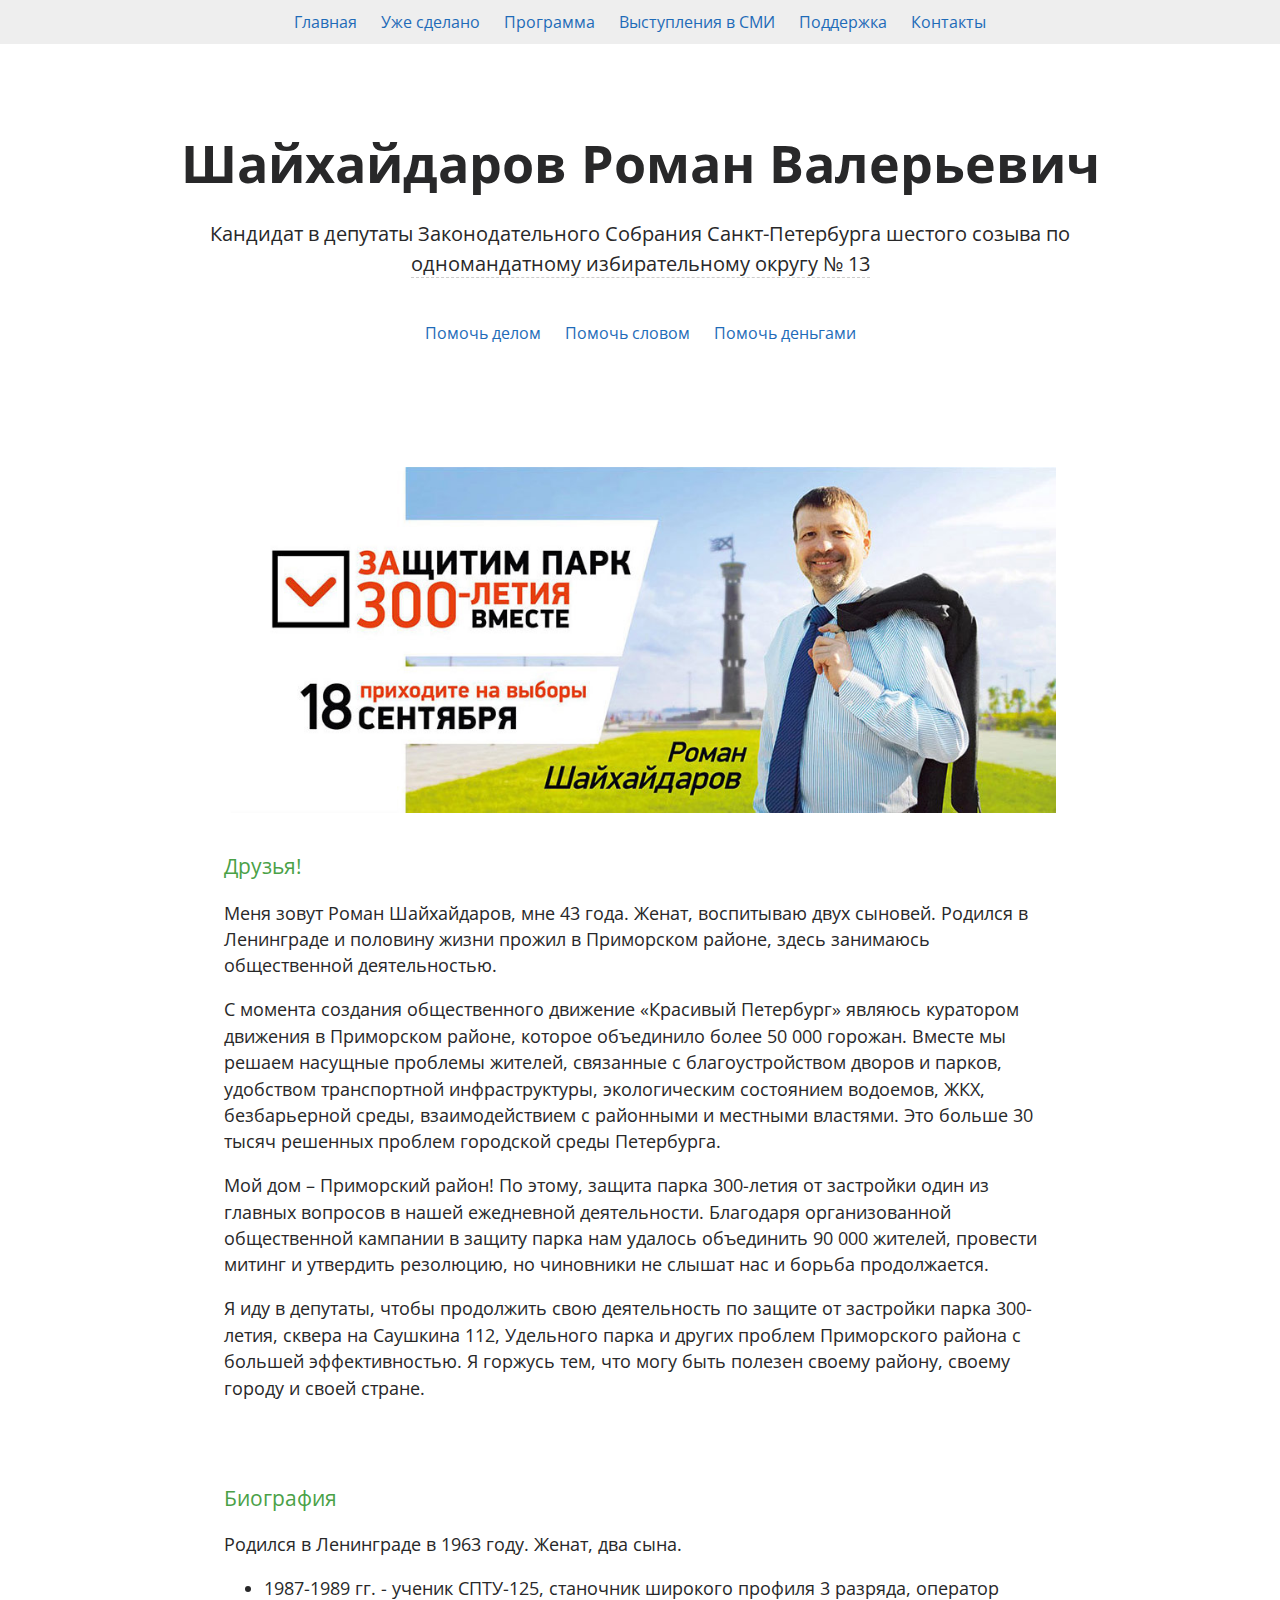
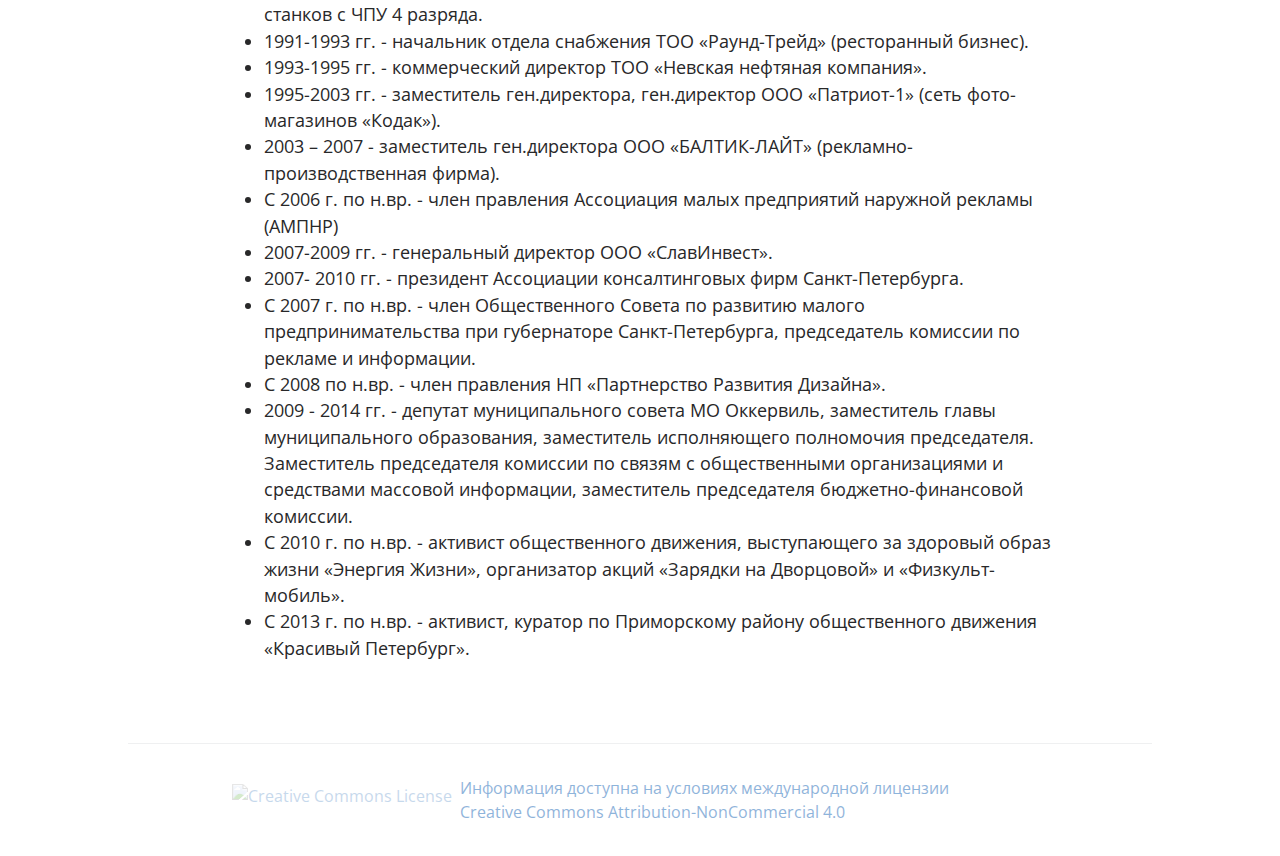
==== index.html @ 948182d2 "Fix quick links" ====
<!DOCTYPE html>
<html lang="ru">
<head>
  <meta charset="UTF-8">
  <title>Роман Шайхадаров - кандидат в депутаты Законодательного Собрания Санкт-Петербурга</title>
  <meta name="viewport" content="width=device-width, initial-scale=1">
  <link rel="stylesheet" type="text/css" href="stylesheets/normalize.css" media="screen">
  <link href='https://fonts.googleapis.com/css?family=Open+Sans:400,700' rel='stylesheet' type='text/css'>
  <link rel="stylesheet" type="text/css" href="stylesheets/stylesheet.css" media="screen">
  <link rel="stylesheet" type="text/css" href="stylesheets/github-light.css" media="screen">
  <script>
  (function(i,s,o,g,r,a,m){i['GoogleAnalyticsObject']=r;i[r]=i[r]||function(){
  (i[r].q=i[r].q||[]).push(arguments)},i[r].l=1*new Date();a=s.createElement(o),
  m=s.getElementsByTagName(o)[0];a.async=1;a.src=g;m.parentNode.insertBefore(a,m)
  })(window,document,'script','https://www.google-analytics.com/analytics.js','ga');

  ga('create', 'UA-73657709-2', 'auto');
  ga('send', 'pageview');

</script>
</head>
<body>
  <nav class="menu">
    <div class="centered">
      <a href="../">Главная</a>
      <a href="../done">Уже сделано</a>
      <a href="../program">Программа</a>
      <a href="../media">Выступления в СМИ</a>
      <a href="../support">Поддержка</a>
      <a href="../contacts">Контакты</a>
    </div>
  </nav>
  <section class="page-header">
    <h1 class="project-name">Шайхайдаров Роман Валерьевич</h1>
    <h2 class="project-tagline">Кандидат в депутаты Законодательного Собрания Санкт-Петербурга шестого созыва по <span class="hover-img">одномандатному избирательному округу № 13 <img src="map.jpg"></span></h2>
    <nav class="quick-links">
      <a href="http://romanspb.ru/support#do">
        Помочь делом
      </a>
      <a href="http://romanspb.ru/support#share">
        Помочь словом
      </a>
      <a href="http://romanspb.ru/support#money">
        Помочь деньгами
      </a>
    </nav>
  </section>

  <section class="main-content welcome">
    <img src="images/banner.jpg">
    <h3>
      <a id="welcome" class="anchor" href="#welcome" aria-hidden="true">
        <span aria-hidden="true" class="octicon octicon-link"></span></a>Друзья!</h3>

          <p>
            Меня зовут Роман Шайхайдаров, мне 43 года. Женат, воспитываю двух сыновей. Родился в Ленинграде и половину жизни прожил в Приморском районе, здесь занимаюсь общественной деятельностью.
          </p>
          <p>
           С момента создания общественного движение «Красивый Петербург» являюсь куратором движения в Приморском районе, которое объединило более 50 000 горожан.
	Вместе мы решаем насущные проблемы жителей, связанные с благоустройством дворов и парков, удобством транспортной инфраструктуры, экологическим состоянием водоемов, ЖКХ, безбарьерной среды, взаимодействием с районными и местными властями. Это больше 30 тысяч решенных проблем городской среды Петербурга.
          </p>
          <p>
            Мой дом – Приморский район! По этому, защита парка 300-летия от застройки один из главных вопросов в нашей ежедневной деятельности. Благодаря организованной общественной кампании в защиту парка нам удалось объединить 90 000 жителей, провести митинг и утвердить резолюцию, но чиновники не слышат нас и борьба продолжается.
          </p>
           <p>
            Я иду в депутаты, чтобы продолжить свою деятельность по защите от застройки парка 300-летия, сквера на Саушкина 112, Удельного парка и других проблем Приморского района с большей эффективностью. Я горжусь тем, что могу быть полезен своему району, своему городу и своей стране.
          </p>
    </section>
    <section class="biography main-content">
      <h3>
        <a id="designer-templates" class="anchor" href="#designer-templates" aria-hidden="true"><span aria-hidden="true" class="octicon octicon-link"></span></a>
        Биография
      </h3>

      <p>Родился в Ленинграде в 1963 году. Женат, два сына.
        <ul>
          <li>
            1987-1989 гг. - ученик СПТУ-125, станочник широкого профиля 3 разряда, оператор станков с ЧПУ 4 разряда.
          </li>
          <li>
            1991-1993 гг. - начальник отдела снабжения ТОО «Раунд-Трейд» (ресторанный бизнес).
          </li>
          <li>
            1993-1995 гг. - коммерческий директор ТОО «Невская нефтяная компания».
          </li>
          <li>
            1995-2003 гг. - заместитель ген.директора, ген.директор ООО «Патриот-1» (сеть фото-магазинов «Кодак»).
          </li>
          <li>
            2003 – 2007 - заместитель ген.директора ООО «БАЛТИК-ЛАЙТ» (рекламно-производственная фирма).
          </li>
          <li>
            С 2006 г. по н.вр. - член правления Ассоциация малых предприятий наружной рекламы (АМПНР)
          </li>
          <li>
            2007-2009 гг. - генеральный директор ООО «СлавИнвест».
          </li>
          <li>
            2007- 2010 гг. - президент Ассоциации консалтинговых фирм Санкт-Петербурга.
          </li>
          <li>
            С 2007 г. по н.вр. - член Общественного Совета по развитию малого предпринимательства при губернаторе Санкт-Петербурга, председатель комиссии по рекламе и информации.
          </li>
          <li>
            С 2008 по н.вр. - член правления НП «Партнерство Развития Дизайна».
          </li>
          <li>
            2009 - 2014 гг. - депутат муниципального совета МО Оккервиль, заместитель главы муниципального образования, заместитель исполняющего полномочия председателя. Заместитель председателя комиссии по связям с общественными организациями и средствами массовой информации, заместитель председателя бюджетно-финансовой комиссии.
          </li>
          <li>
            С 2010 г. по н.вр. - активист общественного движения, выступающего за здоровый образ жизни «Энергия Жизни», организатор акций «Зарядки на Дворцовой» и «Физкульт-мобиль».
          </li>
          <li>
            С 2013 г. по н.вр. - активист, куратор по Приморскому району общественного движения «Красивый Петербург».
          </li>

        </ul>
      </p>
    </section>

    <footer class="site-footer main-content">
      <a rel="license" href="http://creativecommons.org/licenses/by-nc/4.0/">
        <img alt="Creative Commons License" src="https://i.creativecommons.org/l/by-nc/4.0/88x31.png" />
        <span>Информация доступна на условиях международной лицензии <br />
           Creative Commons Attribution-NonCommercial 4.0
        </span>
      </a>
    </footer>

</body>
</html>
---- stylesheets/stylesheet.css ----
* {
  box-sizing: border-box; }

body {
  padding: 0;
  margin: 0;
  font-family: "Open Sans", "Helvetica Neue", Helvetica, Arial, sans-serif;
  font-size: 16px;
  line-height: 1.5;
  color: rgb(40,40,41); }

a {
  color: #1e6bb8;
  text-decoration: none; }
a:hover {
    text-decoration: underline;
}
.hover-img{
  position: relative;
  cursor: zoom-in;
  border-bottom: 1px dashed #ccc;
  white-space: nowrap;
}
.hover-img img{
  display: none;
}

.hover-img:hover img{
  display: block;
  position: absolute;
  top: 35px;
right: 0;
box-shadow: 5px 5px 25px #333;
border-radius: 1px;
}

nav.menu{
  width: 100%;
  background: #eee;
  text-align: center;
}
nav a{
  display: inline-block;
  height: 44px;
  padding: 10px;
}
nav .centered{
  max-width: 64rem;
  margin: 0 auto;
}
.btn {
  display: inline-block;
  margin-bottom: 1rem;
  color: rgba(255, 255, 255, 0.7);
  background-color: rgba(255, 255, 255, 0.08);
  border-color: rgba(255, 255, 255, 0.2);
  border-style: solid;
  border-width: 1px;
  border-radius: 0.3rem;
  transition: color 0.2s, background-color 0.2s, border-color 0.2s; }
  .btn + .btn {
    margin-left: 1rem; }

.btn:hover {
  color: rgba(255, 255, 255, 0.8);
  text-decoration: none;
  background-color: rgba(255, 255, 255, 0.2);
  border-color: rgba(255, 255, 255, 0.3); }

@media screen and (min-width: 64em) {
  .btn {
    padding: 0.75rem 1rem; } }

@media screen and (min-width: 42em) and (max-width: 64em) {
  .btn {
    padding: 0.6rem 0.9rem;
    font-size: 0.9rem; } }

@media screen and (max-width: 42em) {
  .btn {
    display: block;
    width: 100%;
    padding: 0.75rem;
    font-size: 0.9rem; }
    .btn + .btn {
      margin-top: 1rem;
      margin-left: 0; } }

.page-header {
  color: rgb(40,40,41);
  background: rgb(255,255,255);
  text-align: center;
  /*background-color: rgb(74,161,71);*/
  /*background-image: linear-gradient(120deg, #155799, rgb(74,161,71)); */
}

@media screen and (min-width: 64em) {
  .page-header {
    padding: 5rem 6rem; } }

@media screen and (min-width: 42em) and (max-width: 64em) {
  .page-header {
    padding: 3rem 4rem; } }

@media screen and (max-width: 42em) {
  .page-header {
    padding: 2rem 1rem; } }

.project-name {
  margin-top: 0;
  margin-bottom: 0.1rem; }

@media screen and (min-width: 64em) {
  .project-name {
    font-size: 3.25rem; } }

@media screen and (min-width: 42em) and (max-width: 64em) {
  .project-name {
    font-size: 2.25rem; } }

@media screen and (max-width: 42em) {
  .project-name {
    font-size: 1.75rem; } }

.project-tagline {
  margin-bottom: 2rem;
  font-weight: normal;
  opacity: 1; }

@media screen and (min-width: 64em) {
  .project-tagline {
    font-size: 1.25rem; } }

@media screen and (min-width: 42em) and (max-width: 64em) {
  .project-tagline {
    font-size: 1.15rem; } }

@media screen and (max-width: 42em) {
  .project-tagline {
    font-size: 1rem; } }

.main-content :first-child {
  margin-top: 0; }
.main-content img {
  max-width: 100%; }
.main-content h1, .main-content h2, .main-content h3, .main-content h4, .main-content h5, .main-content h6 {
  margin-top: 2rem;
  margin-bottom: 1rem;
  font-weight: normal;
  color: rgb(74,161,71); }
.main-content p {
  margin-bottom: 1em; }
.main-content code {
  padding: 2px 4px;
  font-family: Consolas, "Liberation Mono", Menlo, Courier, monospace;
  font-size: 0.9rem;
  color: #383e41;
  background-color: #f3f6fa;
  border-radius: 0.3rem; }
.main-content pre {
  padding: 0.8rem;
  margin-top: 0;
  margin-bottom: 1rem;
  font: 1rem Consolas, "Liberation Mono", Menlo, Courier, monospace;
  color: #567482;
  word-wrap: normal;
  background-color: #f3f6fa;
  border: solid 1px #dce6f0;
  border-radius: 0.3rem; }
  .main-content pre > code {
    padding: 0;
    margin: 0;
    font-size: 0.9rem;
    color: #567482;
    word-break: normal;
    white-space: pre;
    background: transparent;
    border: 0; }
.main-content .highlight {
  margin-bottom: 1rem; }
  .main-content .highlight pre {
    margin-bottom: 0;
    word-break: normal; }
.main-content .highlight pre, .main-content pre {
  padding: 0.8rem;
  overflow: auto;
  font-size: 0.9rem;
  line-height: 1.45;
  border-radius: 0.3rem; }
.main-content pre code, .main-content pre tt {
  display: inline;
  max-width: initial;
  padding: 0;
  margin: 0;
  overflow: initial;
  line-height: inherit;
  word-wrap: normal;
  background-color: transparent;
  border: 0; }
  .main-content pre code:before, .main-content pre code:after, .main-content pre tt:before, .main-content pre tt:after {
    content: normal; }
.main-content ul, .main-content ol {
  margin-top: 0; }
.main-content blockquote {
  padding: 0 1rem;
  margin-left: 0;
  color: #819198;
  border-left: 0.3rem solid #dce6f0; }
  .main-content blockquote > :first-child {
    margin-top: 0; }
  .main-content blockquote > :last-child {
    margin-bottom: 0; }
.main-content table {
  display: block;
  width: 100%;
  overflow: auto;
  word-break: normal;
  word-break: keep-all; }
  .main-content table th {
    font-weight: bold; }
  .main-content table th, .main-content table td {
    padding: 0.5rem 1rem;
    border: 1px solid #e9ebec; }
.main-content dl {
  padding: 0; }
  .main-content dl dt {
    padding: 0;
    margin-top: 1rem;
    font-size: 1rem;
    font-weight: bold; }
  .main-content dl dd {
    padding: 0;
    margin-bottom: 1rem; }
.main-content hr {
  height: 2px;
  padding: 0;
  margin: 1rem 0;
  background-color: #eff0f1;
  border: 0; }

@media screen and (min-width: 64em) {
  .main-content {
    max-width: 64rem;
    padding: 2rem 6rem;
    margin: 0 auto;
    font-size: 1.1rem; } }

@media screen and (min-width: 42em) and (max-width: 64em) {
  .main-content {
    padding: 2rem 4rem;
    font-size: 1.1rem; } }

@media screen and (max-width: 42em) {
  .main-content {
    padding: 2rem 1rem;
    font-size: 1rem; } }

.site-footer {
  padding-top: 2rem;
  margin-top: 2rem;
  border-top: solid 1px #eff0f1; }
.site-footer a {
  opacity: 0.5;
}
.site-footer a:hover,.site-footer a:hover img, .site-footer a img:hover {
  opacity: 1;
}
.site-footer a img{
  opacity: 0.5;
  float: left;
  padding: 8px;

}

.site-footer-owner {
  display: block;
  font-weight: bold; }

.site-footer-credits {
  color: #819198; }

@media screen and (min-width: 64em) {
  .site-footer {
    font-size: 1rem; } }

@media screen and (min-width: 42em) and (max-width: 64em) {
  .site-footer {
    font-size: 1rem; } }

@media screen and (max-width: 42em) {
  .site-footer {
    font-size: 0.9rem; } }
---- stylesheets/github-light.css ----
/*
The MIT License (MIT)

Copyright (c) 2016 GitHub, Inc.

Permission is hereby granted, free of charge, to any person obtaining a copy
of this software and associated documentation files (the "Software"), to deal
in the Software without restriction, including without limitation the rights
to use, copy, modify, merge, publish, distribute, sublicense, and/or sell
copies of the Software, and to permit persons to whom the Software is
furnished to do so, subject to the following conditions:

The above copyright notice and this permission notice shall be included in all
copies or substantial portions of the Software.

THE SOFTWARE IS PROVIDED "AS IS", WITHOUT WARRANTY OF ANY KIND, EXPRESS OR
IMPLIED, INCLUDING BUT NOT LIMITED TO THE WARRANTIES OF MERCHANTABILITY,
FITNESS FOR A PARTICULAR PURPOSE AND NONINFRINGEMENT. IN NO EVENT SHALL THE
AUTHORS OR COPYRIGHT HOLDERS BE LIABLE FOR ANY CLAIM, DAMAGES OR OTHER
LIABILITY, WHETHER IN AN ACTION OF CONTRACT, TORT OR OTHERWISE, ARISING FROM,
OUT OF OR IN CONNECTION WITH THE SOFTWARE OR THE USE OR OTHER DEALINGS IN THE
SOFTWARE.

*/

.pl-c /* comment */ {
  color: #969896;
}

.pl-c1 /* constant, variable.other.constant, support, meta.property-name, support.constant, support.variable, meta.module-reference, markup.raw, meta.diff.header */,
.pl-s .pl-v /* string variable */ {
  color: #0086b3;
}

.pl-e /* entity */,
.pl-en /* entity.name */ {
  color: #795da3;
}

.pl-smi /* variable.parameter.function, storage.modifier.package, storage.modifier.import, storage.type.java, variable.other */,
.pl-s .pl-s1 /* string source */ {
  color: #333;
}

.pl-ent /* entity.name.tag */ {
  color: #63a35c;
}

.pl-k /* keyword, storage, storage.type */ {
  color: #a71d5d;
}

.pl-s /* string */,
.pl-pds /* punctuation.definition.string, string.regexp.character-class */,
.pl-s .pl-pse .pl-s1 /* string punctuation.section.embedded source */,
.pl-sr /* string.regexp */,
.pl-sr .pl-cce /* string.regexp constant.character.escape */,
.pl-sr .pl-sre /* string.regexp source.ruby.embedded */,
.pl-sr .pl-sra /* string.regexp string.regexp.arbitrary-repitition */ {
  color: #183691;
}

.pl-v /* variable */ {
  color: #ed6a43;
}

.pl-id /* invalid.deprecated */ {
  color: #b52a1d;
}

.pl-ii /* invalid.illegal */ {
  color: #f8f8f8;
  background-color: #b52a1d;
}

.pl-sr .pl-cce /* string.regexp constant.character.escape */ {
  font-weight: bold;
  color: #63a35c;
}

.pl-ml /* markup.list */ {
  color: #693a17;
}

.pl-mh /* markup.heading */,
.pl-mh .pl-en /* markup.heading entity.name */,
.pl-ms /* meta.separator */ {
  font-weight: bold;
  color: #1d3e81;
}

.pl-mq /* markup.quote */ {
  color: #008080;
}

.pl-mi /* markup.italic */ {
  font-style: italic;
  color: #333;
}

.pl-mb /* markup.bold */ {
  font-weight: bold;
  color: #333;
}

.pl-md /* markup.deleted, meta.diff.header.from-file */ {
  color: #bd2c00;
  background-color: #ffecec;
}

.pl-mi1 /* markup.inserted, meta.diff.header.to-file */ {
  color: #55a532;
  background-color: #eaffea;
}

.pl-mdr /* meta.diff.range */ {
  font-weight: bold;
  color: #795da3;
}

.pl-mo /* meta.output */ {
  color: #1d3e81;
}
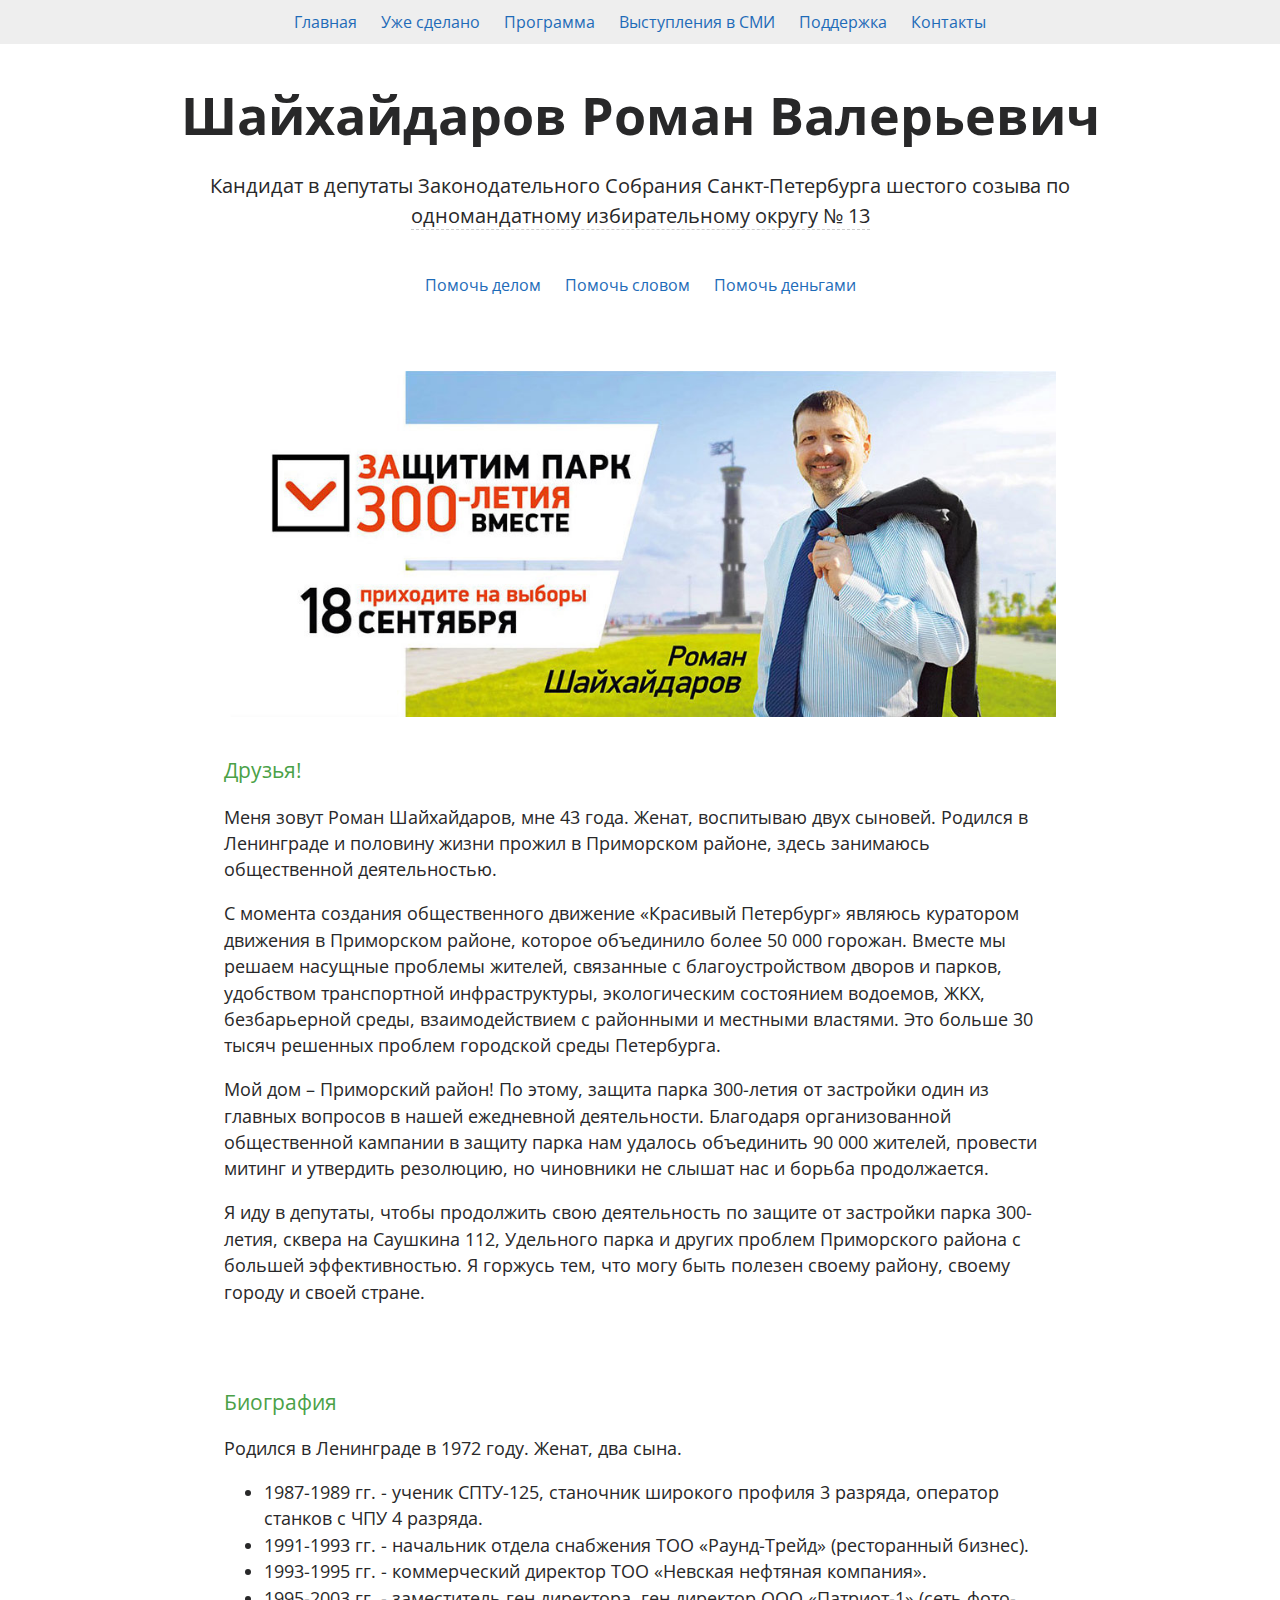
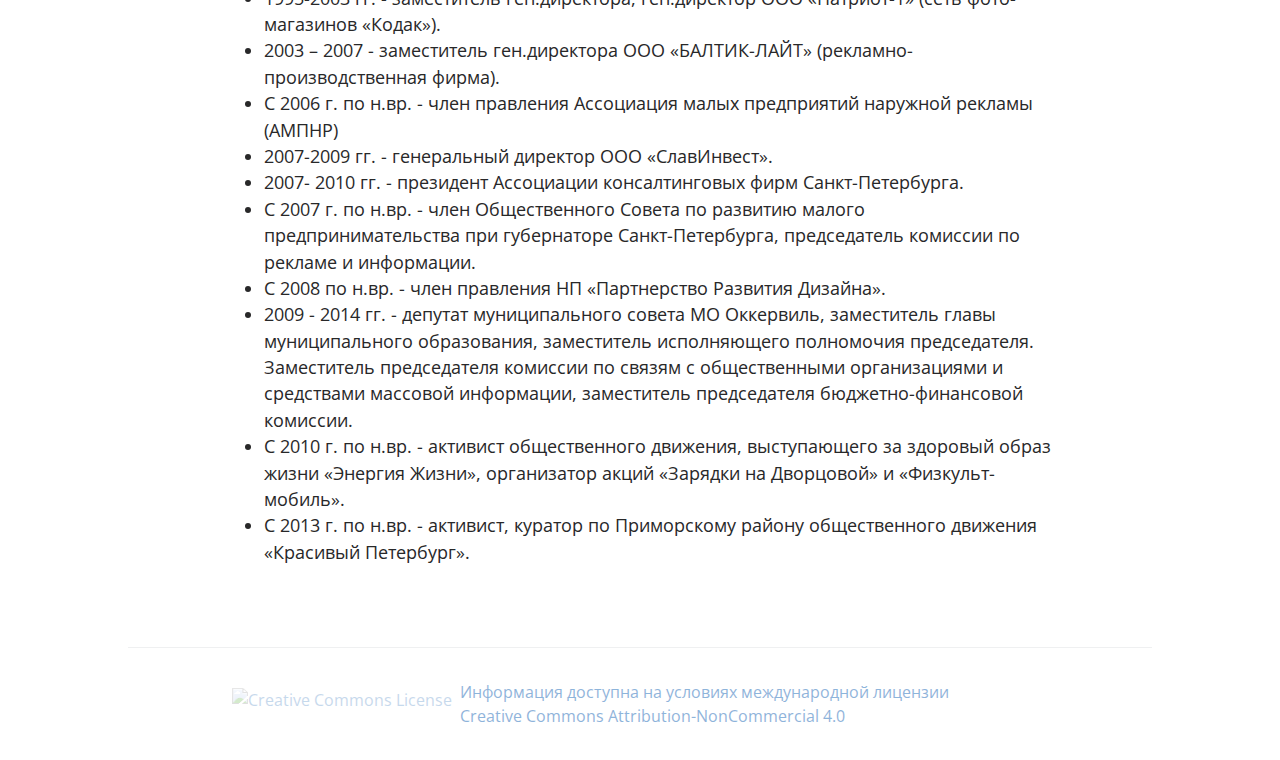
==== commit f0bc28b8: "Fixed birth day" ====
--- a/index.html
+++ b/index.html
@@ -30,7 +30,7 @@
       <a href="../contacts">Контакты</a>
     </div>
   </nav>
-  <section class="page-header">
+  <header class="page-header">
     <h1 class="project-name">Шайхайдаров Роман Валерьевич</h1>
     <h2 class="project-tagline">Кандидат в депутаты Законодательного Собрания Санкт-Петербурга шестого созыва по <span class="hover-img">одномандатному избирательному округу № 13 <img src="map.jpg"></span></h2>
     <nav class="quick-links">
@@ -44,7 +44,7 @@
         Помочь деньгами
       </a>
     </nav>
-  </section>
+  </header>
 
   <section class="main-content welcome">
     <img src="images/banner.jpg">
@@ -72,7 +72,7 @@
         Биография
       </h3>
 
-      <p>Родился в Ленинграде в 1963 году. Женат, два сына.
+      <p>Родился в Ленинграде в 1972 году. Женат, два сына.
         <ul>
           <li>
             1987-1989 гг. - ученик СПТУ-125, станочник широкого профиля 3 разряда, оператор станков с ЧПУ 4 разряда.
--- a/stylesheets/stylesheet.css
+++ b/stylesheets/stylesheet.css
@@ -14,6 +14,10 @@
   text-decoration: none; }
 a:hover {
     text-decoration: underline;
+}
+details{
+  margin-bottom: 15px;
+  cursor: pointer;
 }
 .hover-img{
   position: relative;
@@ -85,7 +89,24 @@
     .btn + .btn {
       margin-top: 1rem;
       margin-left: 0; } }
-
+@media screen and (max-width: 24em) {
+  .hover-img{
+    white-space: normal;
+  }
+  .hover-img{
+    position: inherit;
+  }
+  .hover-img img{
+    max-width: 100%;
+  }
+  .hover-img:hover img{
+    display: block;
+    position: absolute;
+    top: 135px;
+  right: 0;
+
+  }
+}
 .page-header {
   color: rgb(40,40,41);
   background: rgb(255,255,255);
@@ -96,15 +117,15 @@
 
 @media screen and (min-width: 64em) {
   .page-header {
-    padding: 5rem 6rem; } }
+    padding: 2rem 6rem; } }
 
 @media screen and (min-width: 42em) and (max-width: 64em) {
   .page-header {
-    padding: 3rem 4rem; } }
+    padding: 2rem 4rem; } }
 
 @media screen and (max-width: 42em) {
   .page-header {
-    padding: 2rem 1rem; } }
+    padding: 1.5rem 1rem; } }
 
 .project-name {
   margin-top: 0;
@@ -252,7 +273,7 @@
 
 @media screen and (max-width: 42em) {
   .main-content {
-    padding: 2rem 1rem;
+    padding: 1.5rem 1rem;
     font-size: 1rem; } }
 
 .site-footer {
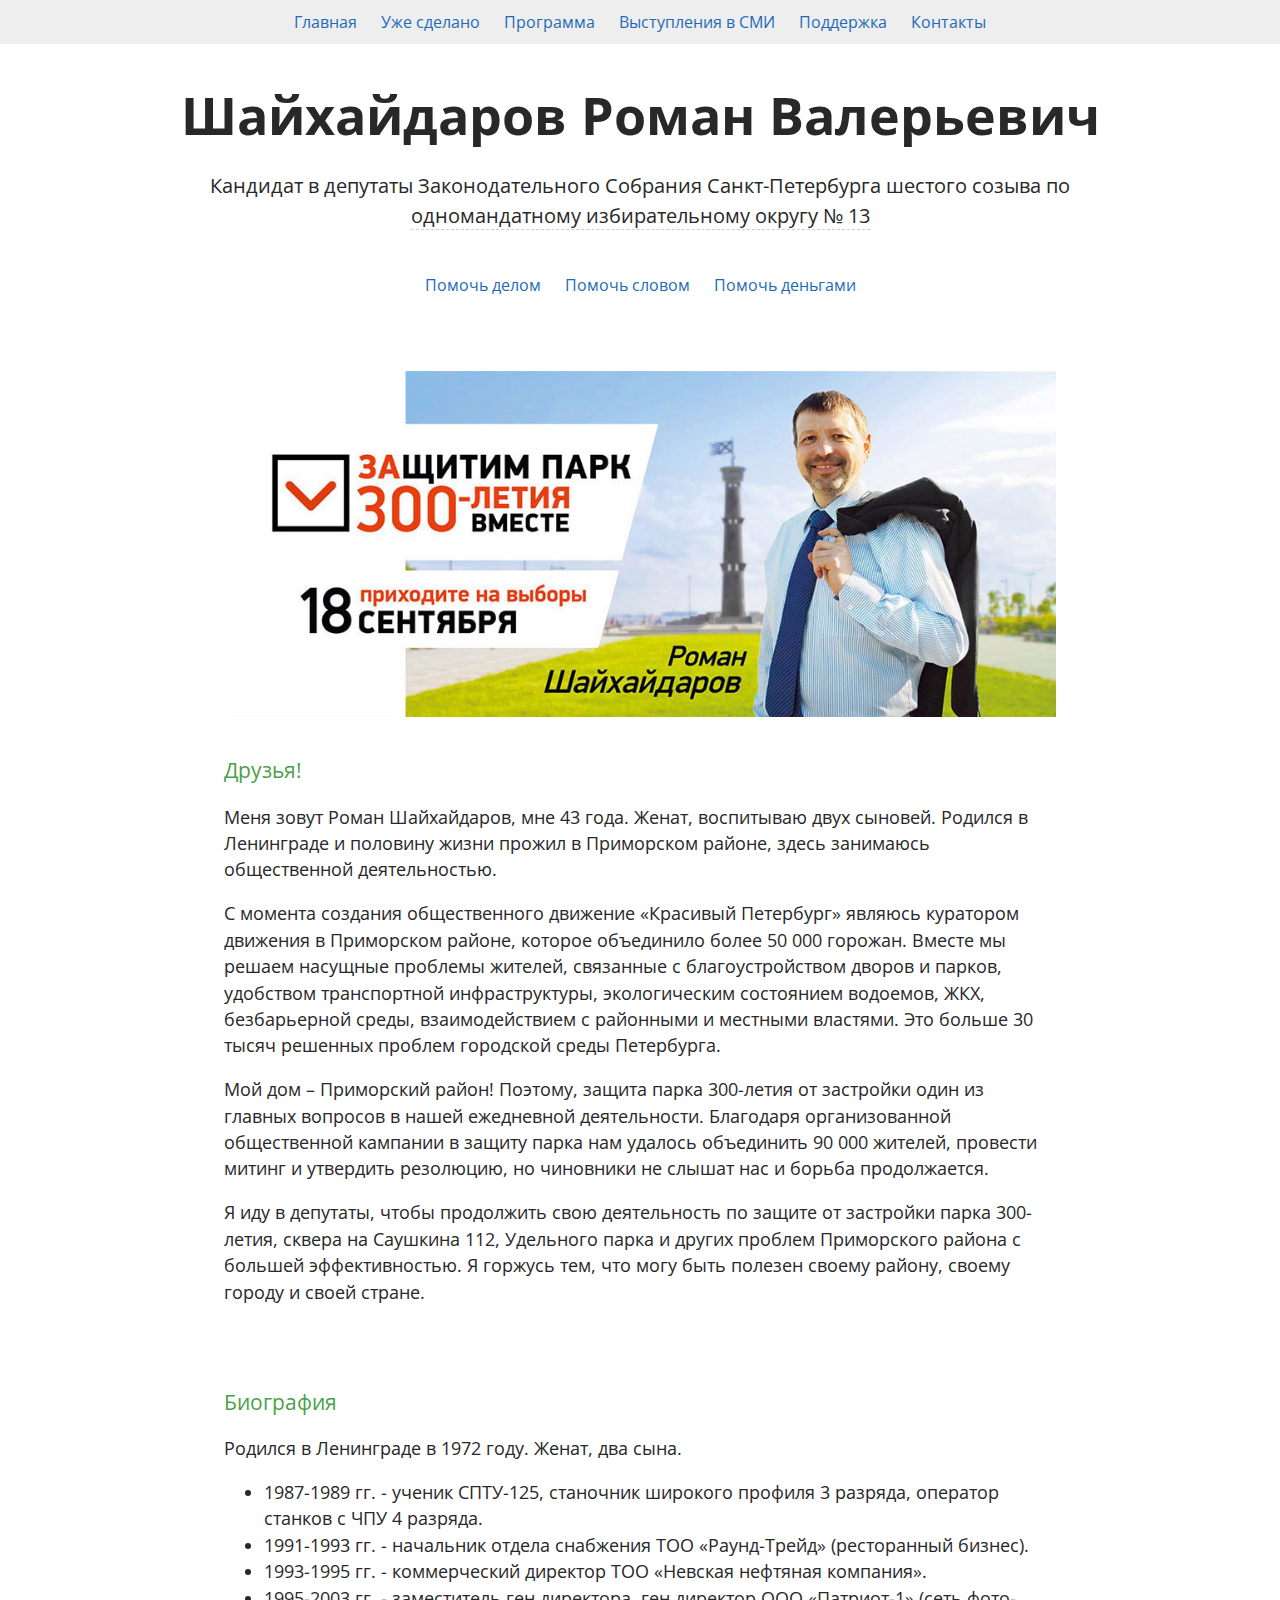
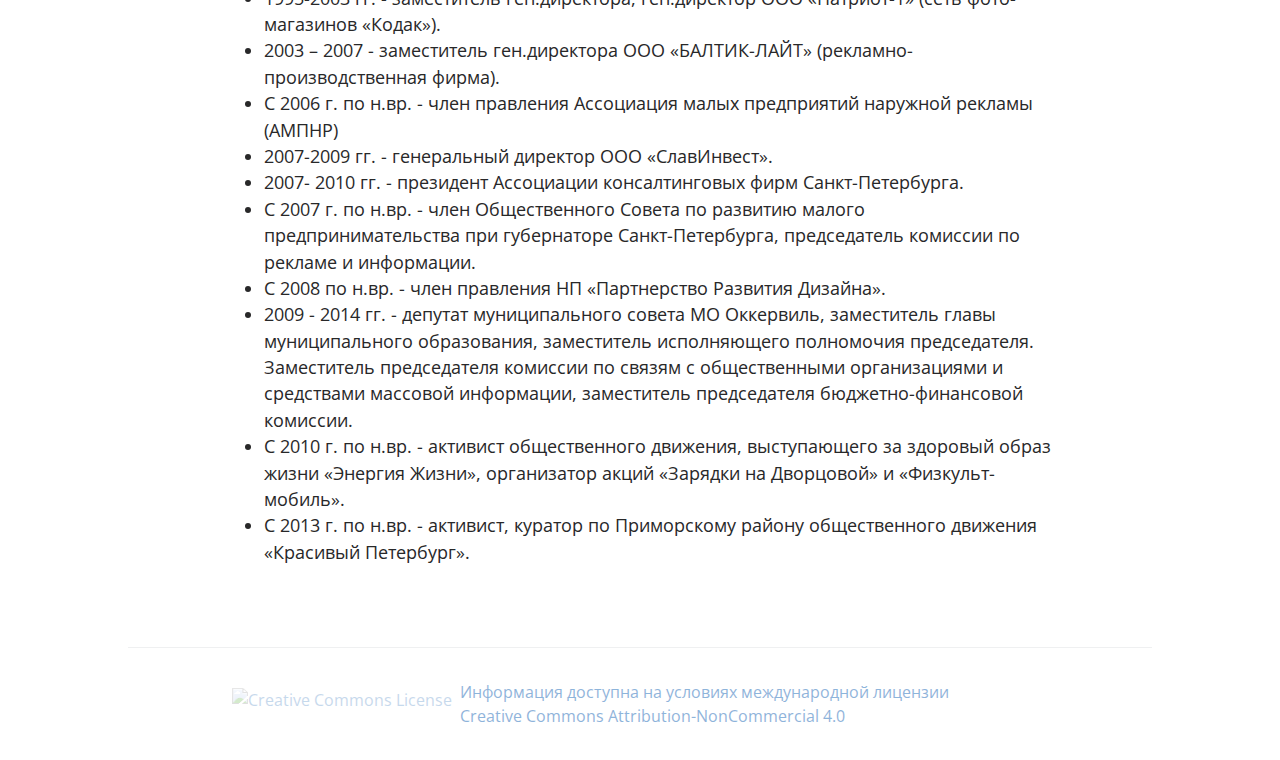
==== commit 8e4b5eb7: "Fixed typo" ====
--- a/index.html
+++ b/index.html
@@ -60,7 +60,7 @@
 	Вместе мы решаем насущные проблемы жителей, связанные с благоустройством дворов и парков, удобством транспортной инфраструктуры, экологическим состоянием водоемов, ЖКХ, безбарьерной среды, взаимодействием с районными и местными властями. Это больше 30 тысяч решенных проблем городской среды Петербурга.
           </p>
           <p>
-            Мой дом – Приморский район! По этому, защита парка 300-летия от застройки один из главных вопросов в нашей ежедневной деятельности. Благодаря организованной общественной кампании в защиту парка нам удалось объединить 90 000 жителей, провести митинг и утвердить резолюцию, но чиновники не слышат нас и борьба продолжается.
+            Мой дом – Приморский район! Поэтому, защита парка 300-летия от застройки один из главных вопросов в нашей ежедневной деятельности. Благодаря организованной общественной кампании в защиту парка нам удалось объединить 90 000 жителей, провести митинг и утвердить резолюцию, но чиновники не слышат нас и борьба продолжается.
           </p>
            <p>
             Я иду в депутаты, чтобы продолжить свою деятельность по защите от застройки парка 300-летия, сквера на Саушкина 112, Удельного парка и других проблем Приморского района с большей эффективностью. Я горжусь тем, что могу быть полезен своему району, своему городу и своей стране.
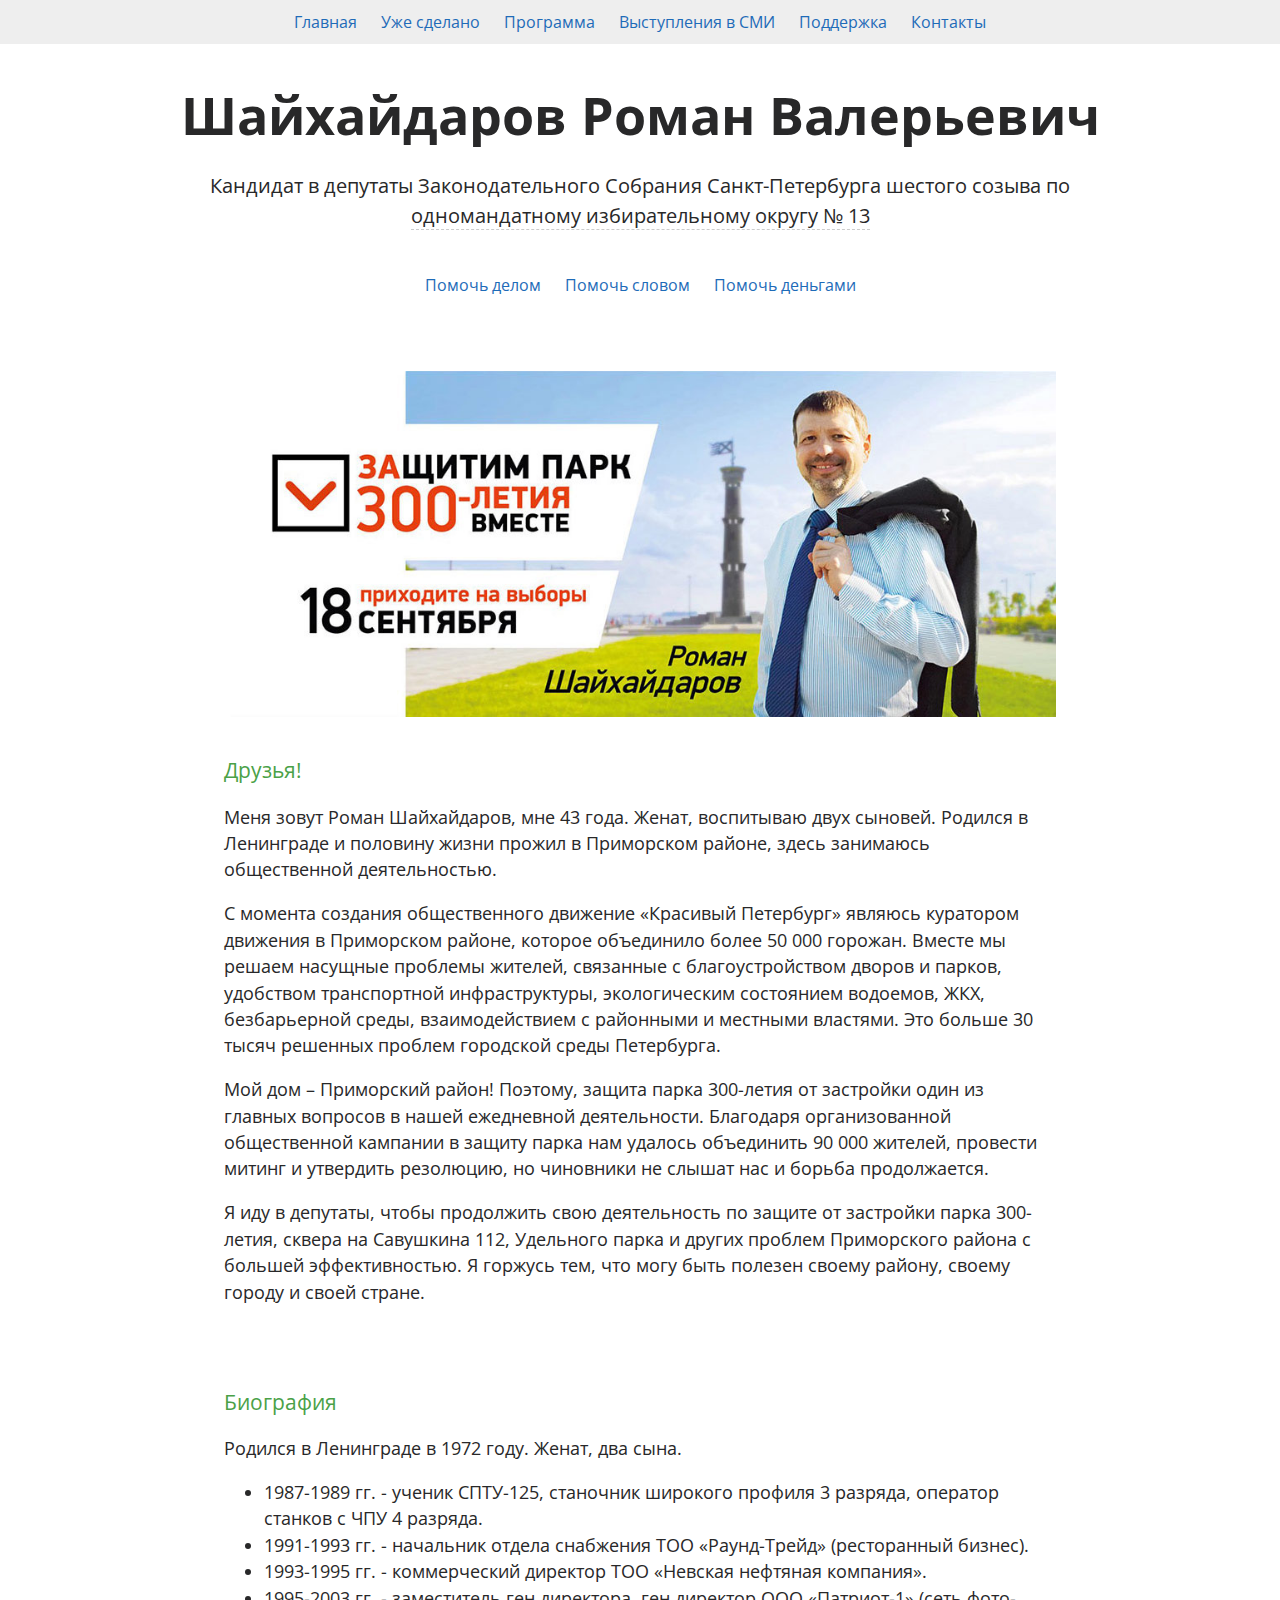
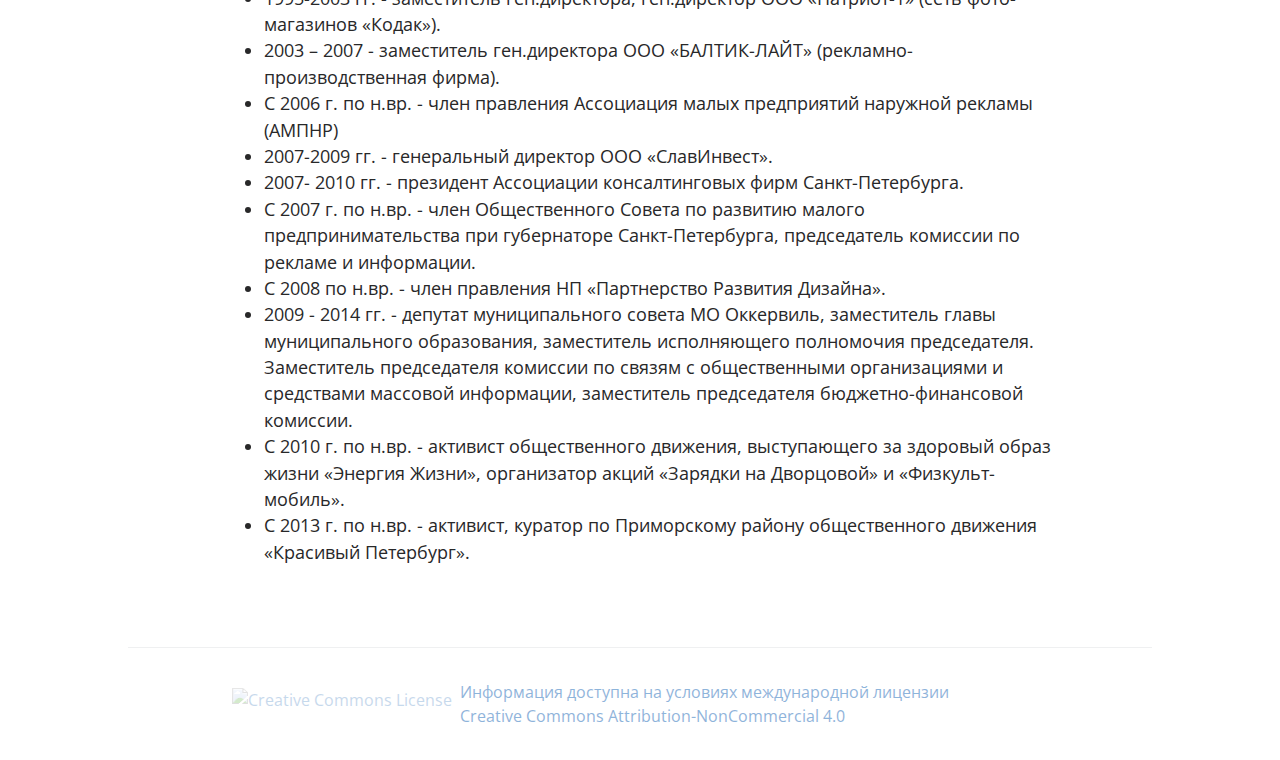
==== commit e1904d9a: "Fixed typo" ====
--- a/index.html
+++ b/index.html
@@ -63,7 +63,7 @@
             Мой дом – Приморский район! Поэтому, защита парка 300-летия от застройки один из главных вопросов в нашей ежедневной деятельности. Благодаря организованной общественной кампании в защиту парка нам удалось объединить 90 000 жителей, провести митинг и утвердить резолюцию, но чиновники не слышат нас и борьба продолжается.
           </p>
            <p>
-            Я иду в депутаты, чтобы продолжить свою деятельность по защите от застройки парка 300-летия, сквера на Саушкина 112, Удельного парка и других проблем Приморского района с большей эффективностью. Я горжусь тем, что могу быть полезен своему району, своему городу и своей стране.
+            Я иду в депутаты, чтобы продолжить свою деятельность по защите от застройки парка 300-летия, сквера на Савушкина 112, Удельного парка и других проблем Приморского района с большей эффективностью. Я горжусь тем, что могу быть полезен своему району, своему городу и своей стране.
           </p>
     </section>
     <section class="biography main-content">
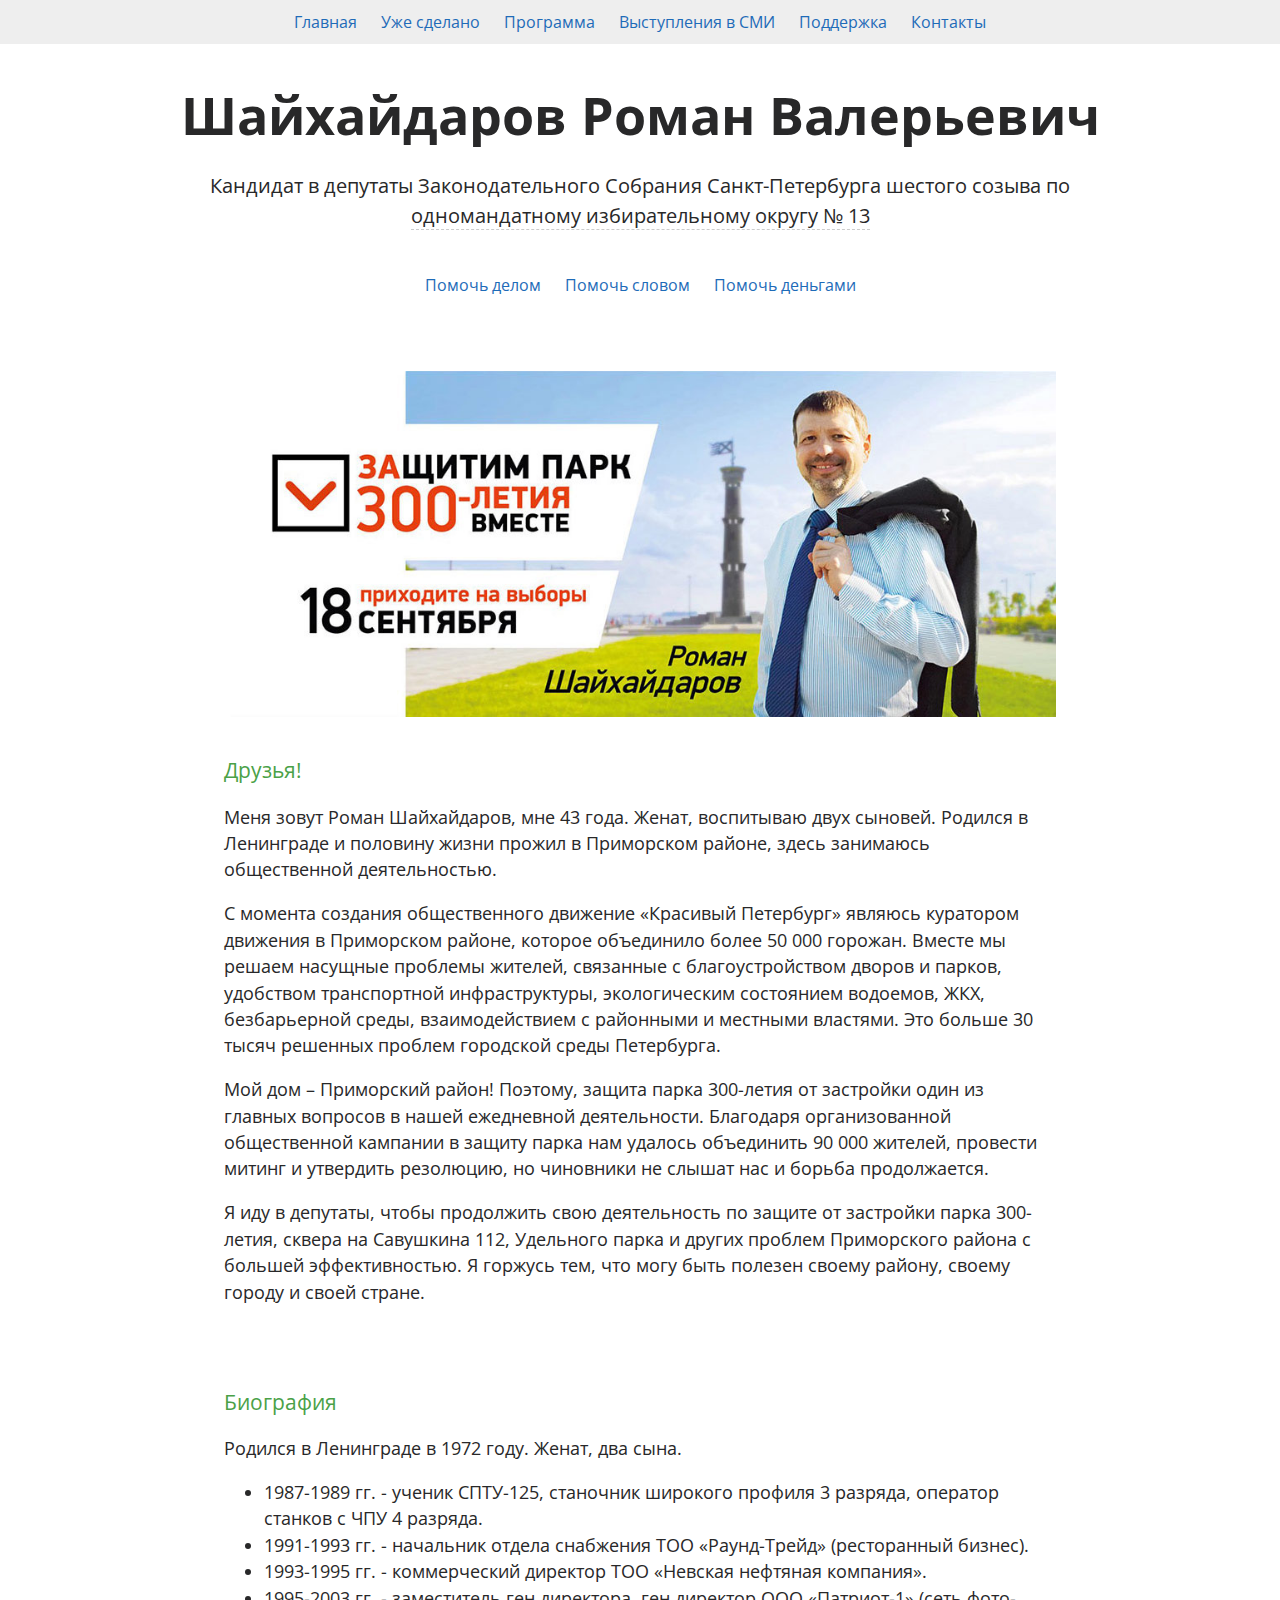
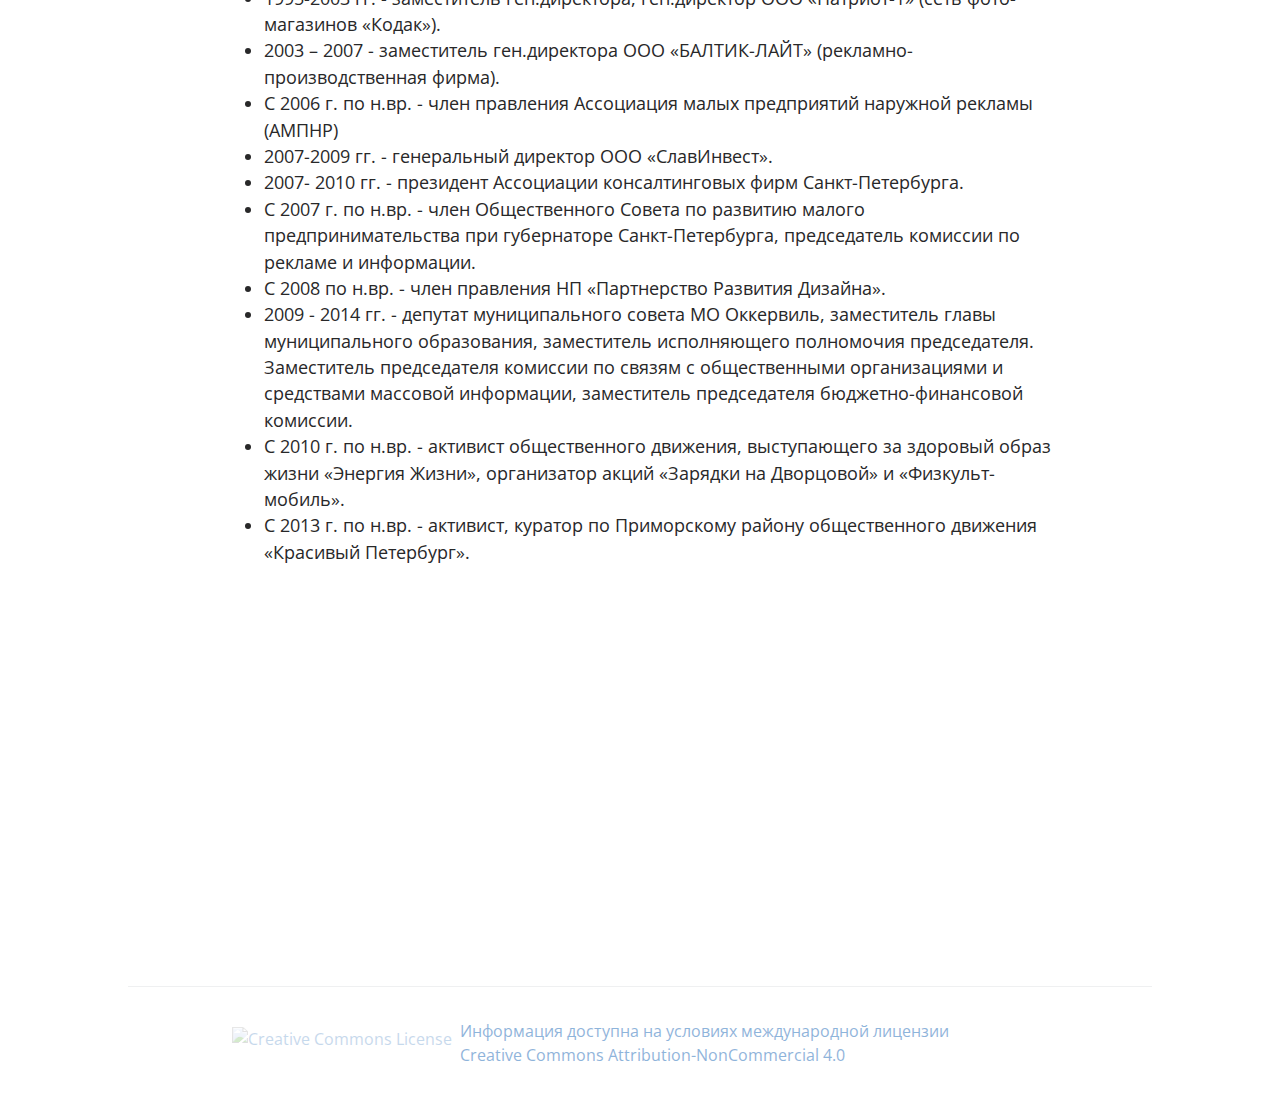
==== commit a6af2ae9: "Added video" ====
--- a/index.html
+++ b/index.html
@@ -116,6 +116,9 @@
 
         </ul>
       </p>
+      <p>
+      	<iframe width="560" height="315" src="https://www.youtube.com/embed/xdu_eStTOIY" frameborder="0" allowfullscreen></iframe>
+      </p>
     </section>
 
     <footer class="site-footer main-content">
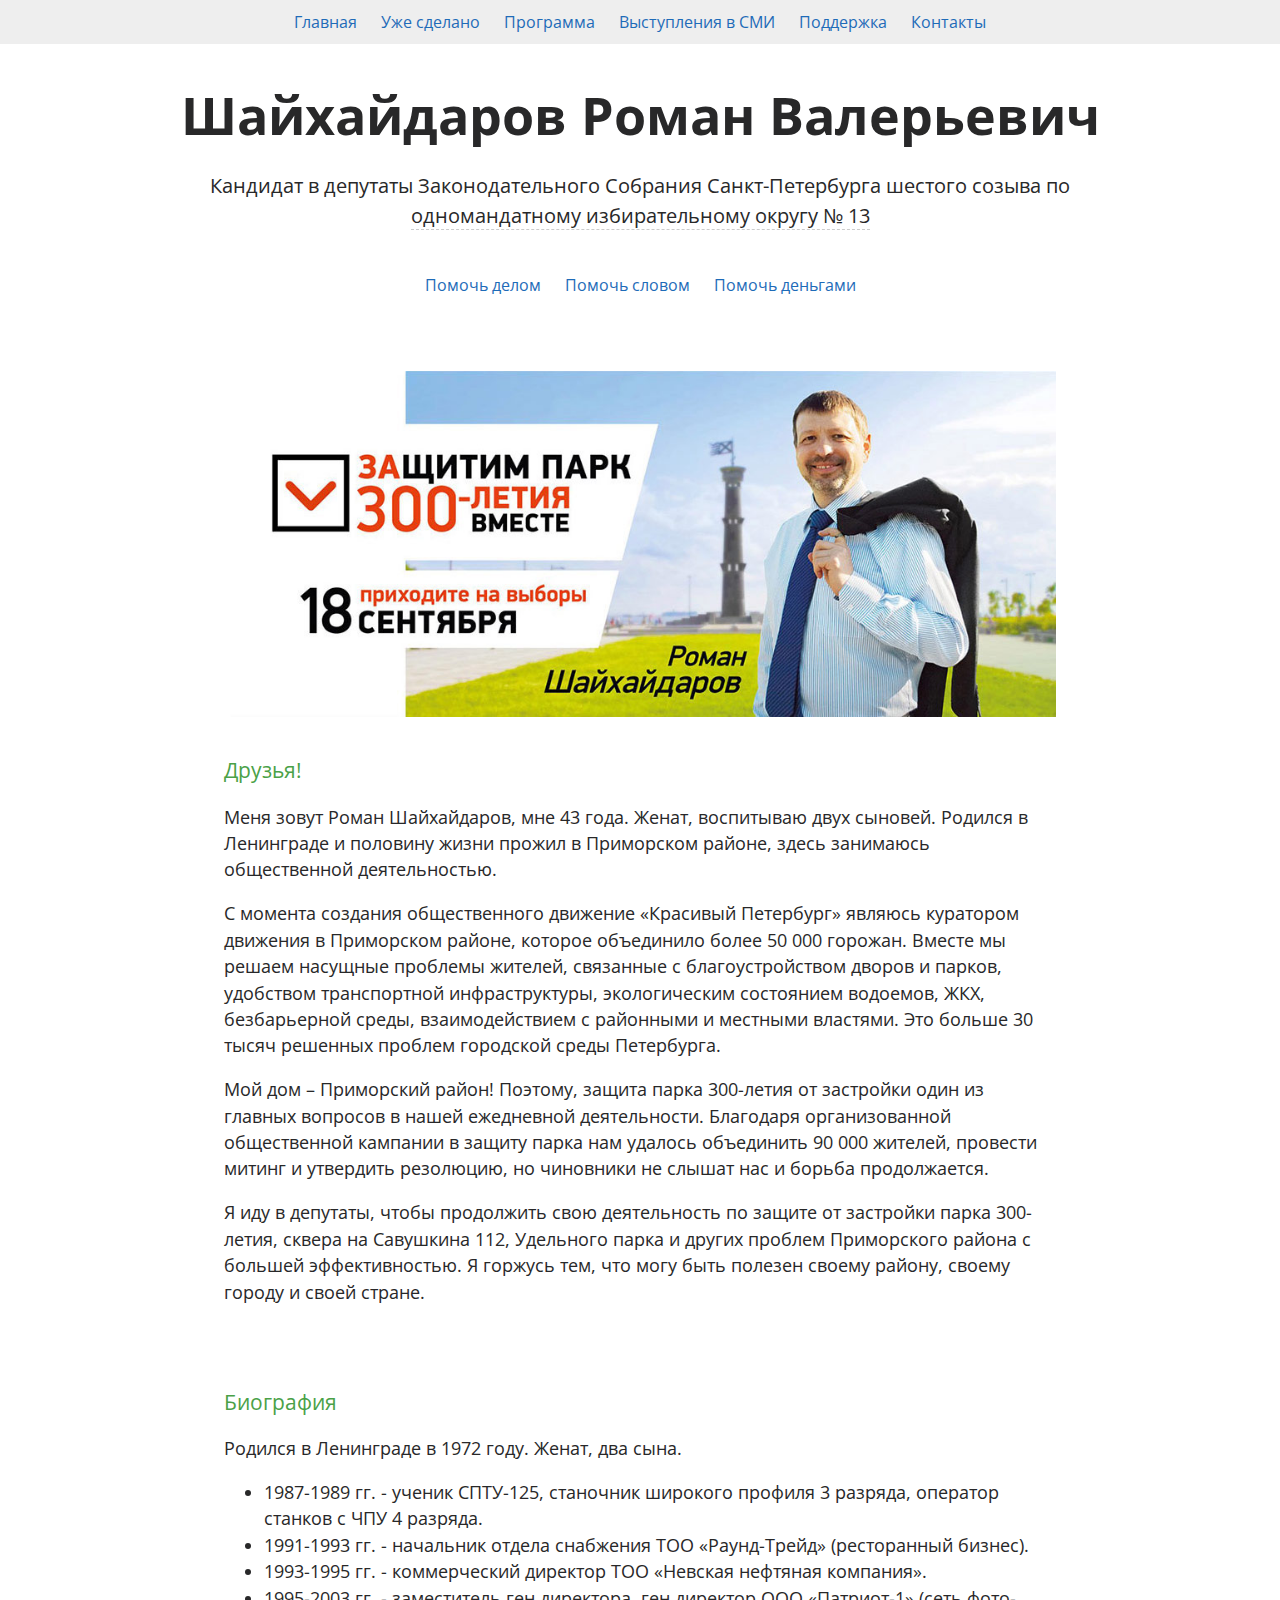
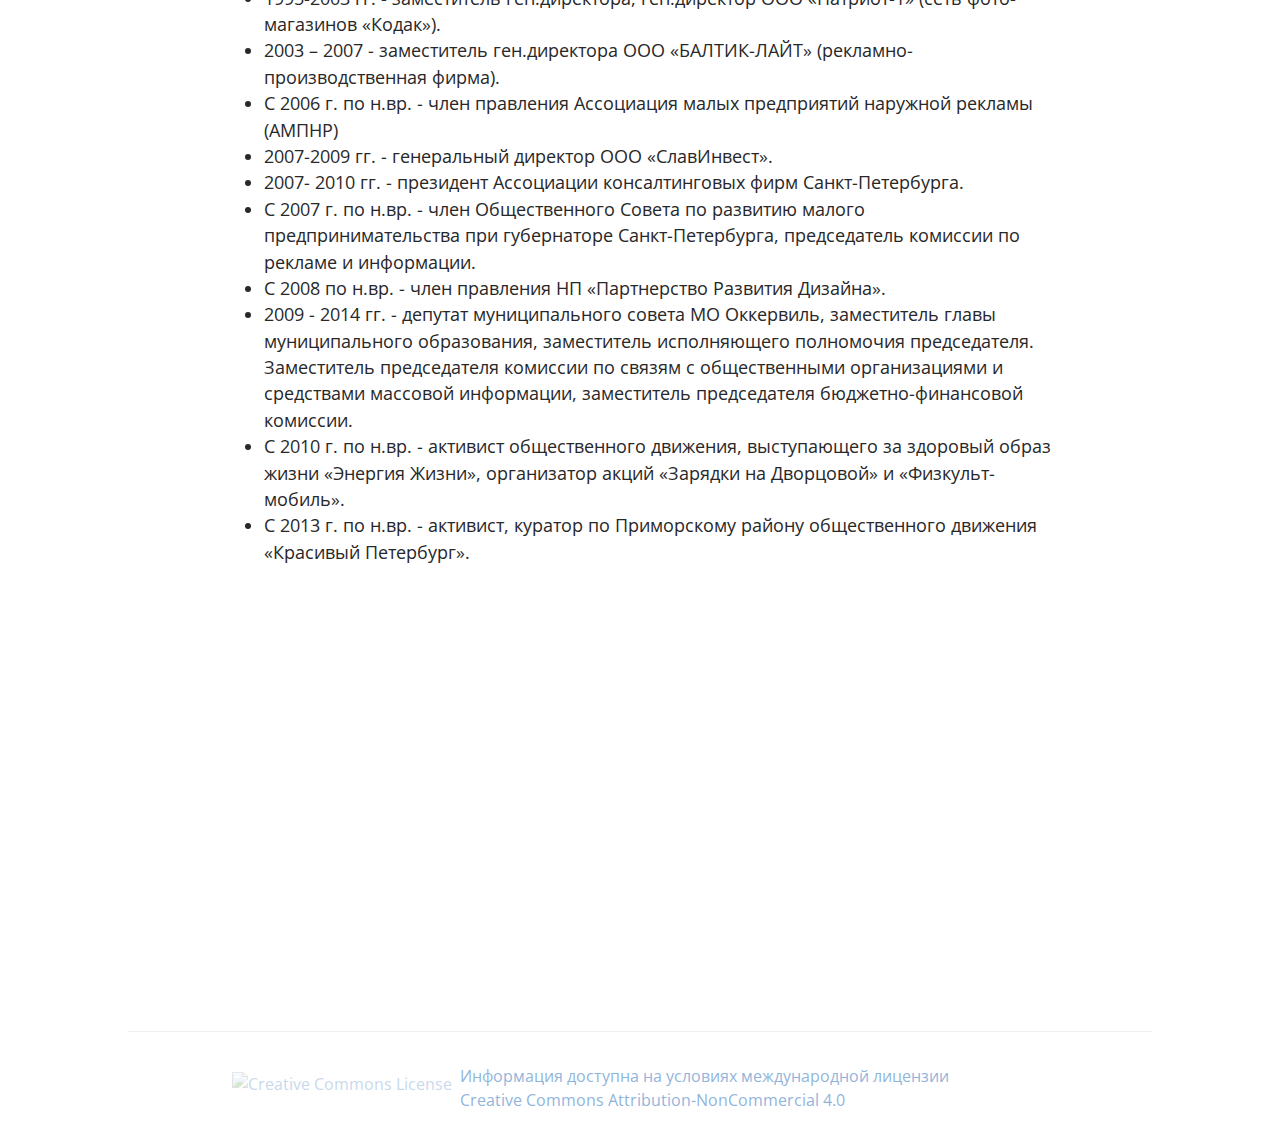
==== commit 69e62c31: "Added video" ====
--- a/index.html
+++ b/index.html
@@ -117,7 +117,7 @@
         </ul>
       </p>
       <p>
-      	<iframe width="560" height="315" src="https://www.youtube.com/embed/xdu_eStTOIY" frameborder="0" allowfullscreen></iframe>
+      	<iframe width="640" height="360" style="margin: auto" src="https://www.youtube.com/embed/xdu_eStTOIY?rel=0&amp;showinfo=0" frameborder="0" allowfullscreen></iframe>
       </p>
     </section>
 
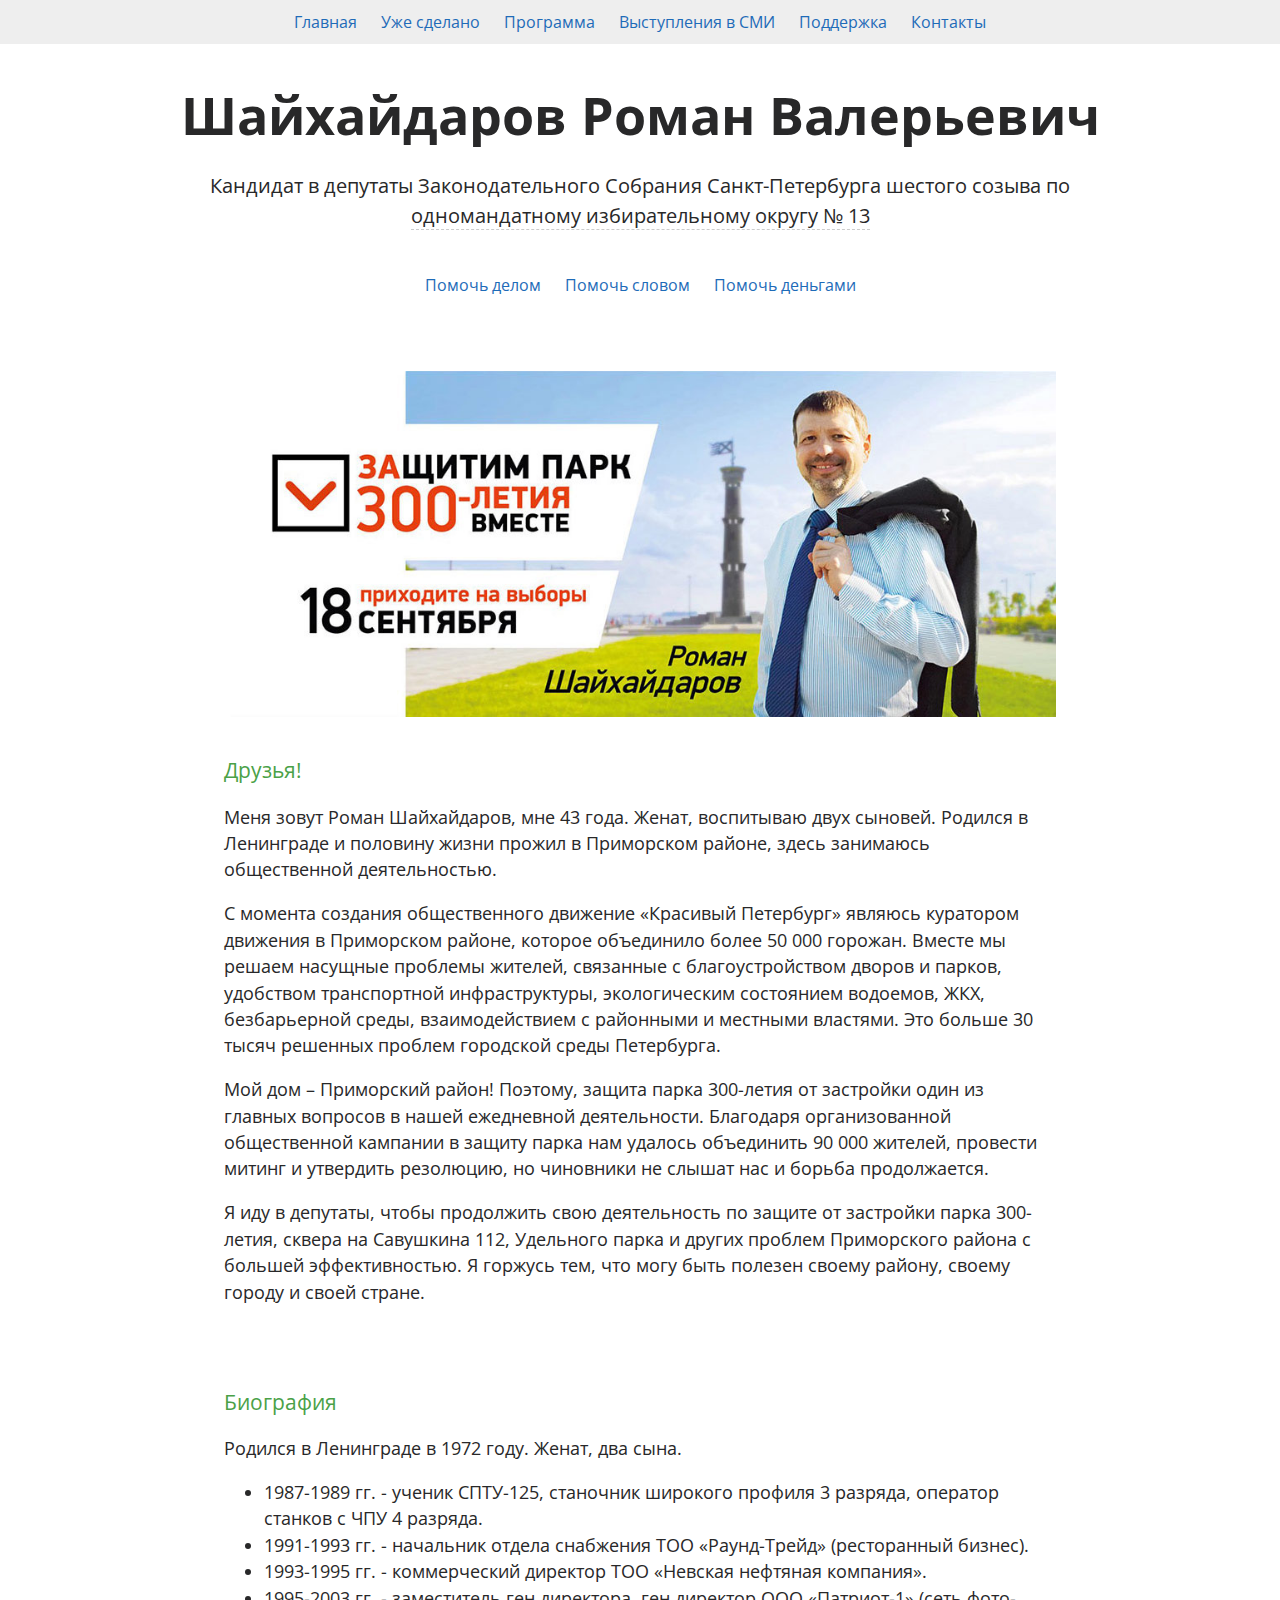
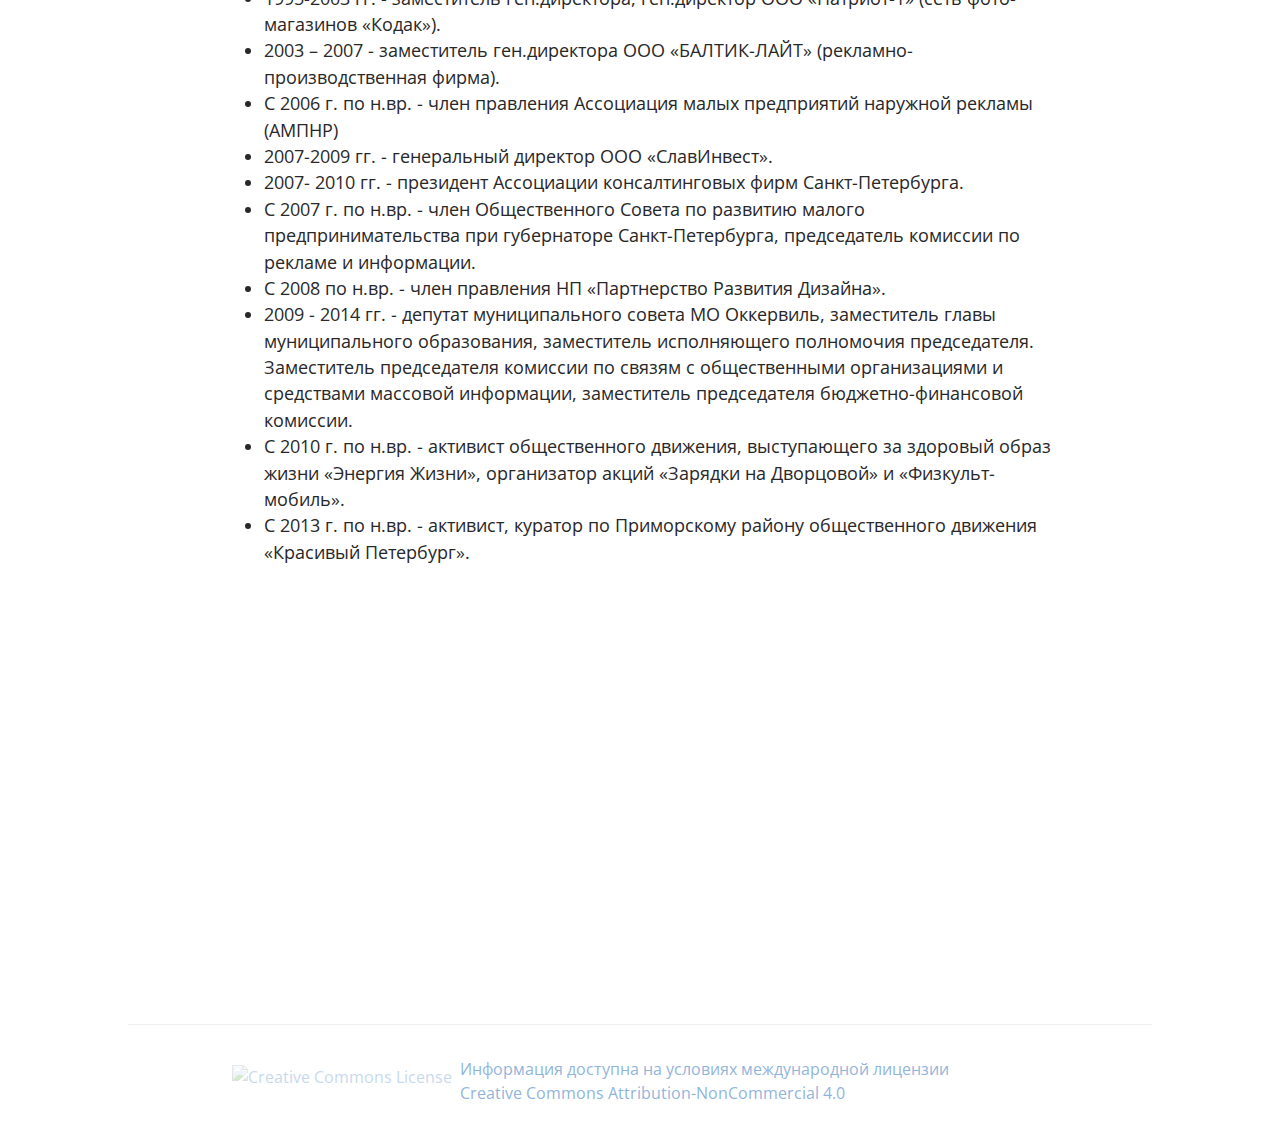
==== commit cc74339a: "Aligned video to the center" ====
--- a/index.html
+++ b/index.html
@@ -117,7 +117,7 @@
         </ul>
       </p>
       <p>
-      	<iframe width="640" height="360" style="margin: auto" src="https://www.youtube.com/embed/xdu_eStTOIY?rel=0&amp;showinfo=0" frameborder="0" allowfullscreen></iframe>
+      	<iframe width="640" height="360" style="margin: auto; display: block;" src="https://www.youtube.com/embed/xdu_eStTOIY?rel=0&amp;showinfo=0" frameborder="0" allowfullscreen></iframe>
       </p>
     </section>
 
